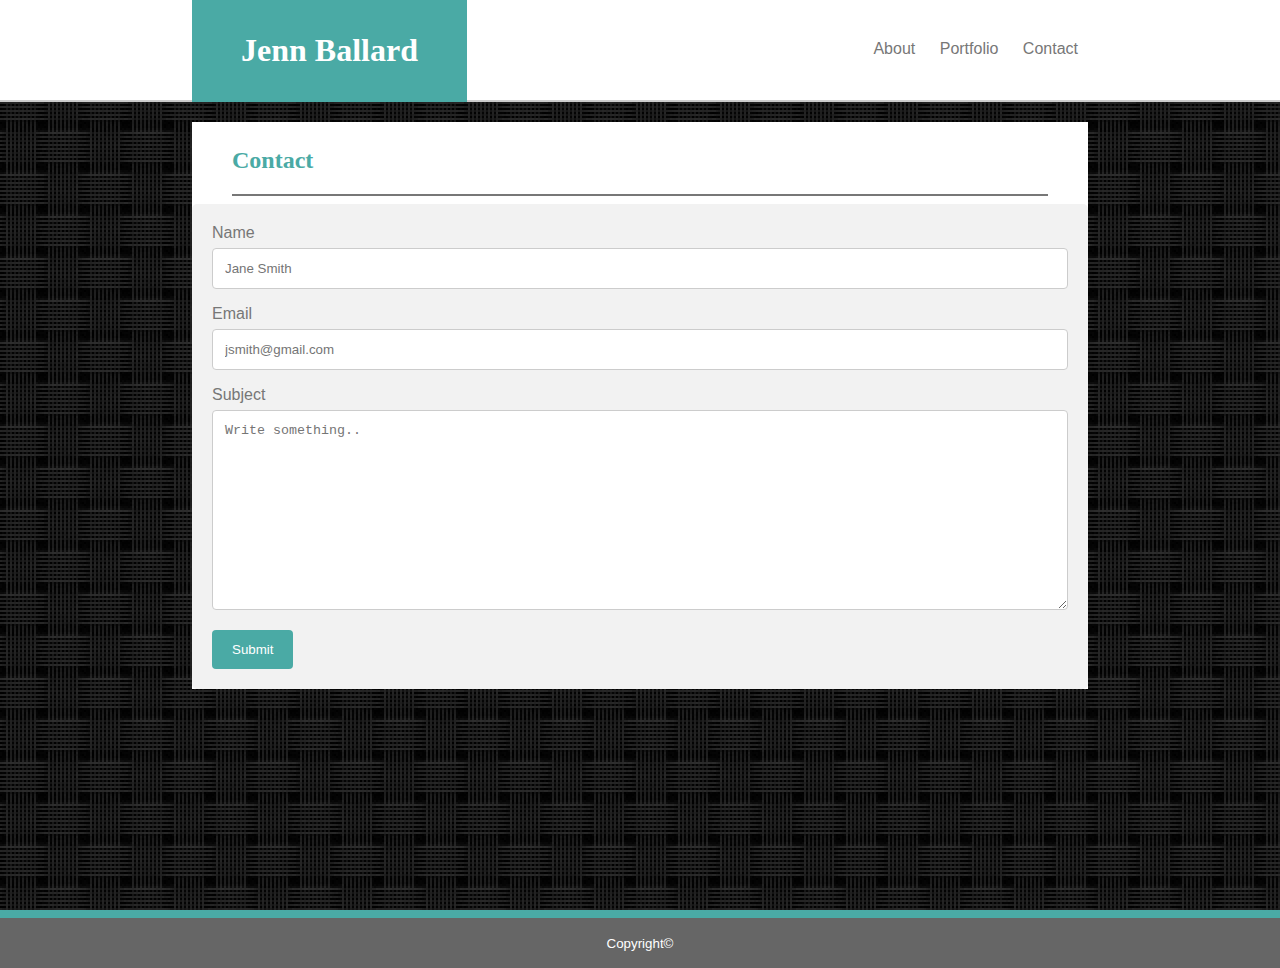
==== contact.html @ cac4c45a "updated portfolio and contact html" ====
<!DOCTYPE html>
<html lang="en">
<head>
    <meta charset="UTF-8">
    <meta name="viewport" content="width=device-width, initial-scale=1.0">
    <meta http-equiv="X-UA-Compatible" content="ie=edge">
    <title>Jenn Ballard Portfolio</title>
    <link rel="stylesheet" type="text/css" href="assets/css/styles.css">
</head>
<body>
    <main class="wrapper">
    <header>
        <div class="main-header-content">
        <h1>Jenn Ballard</h1> 
        <nav>
            <ul id="right-nav">
                <li><a href="index.html">About</a></li>
                <li><a href="portfolio.html">Portfolio</a></li>
                <li><a href="contact.html">Contact</a></li>
            </ul>
        </nav>
        </div>
        </header>
    <section id="content">
        <h2>Contact</h2>
        <hr id="line">
        <div class="container">
                <form action="action_page.php">
                        <label for="nname">Name</label>
                        <input type="text" id="name" name="name" placeholder="Jane Smith">
                        <label for="email">Email</label>
                        <input type="text" id="email" name="email" placeholder="jsmith@gmail.com">
                        <label for="subject">Subject</label>
                        <textarea id="subject" name="subject" placeholder="Write something.." style="height:200px"></textarea>
                        <input type="submit" value="Submit">
                </form>
        </div>
    </section>
    <div class="push"></div>
    </main>
    <footer class="footer">
            <p><small>Copyright&copy;</small></p>
    </footer>
</body>

</html>
---- assets/css/styles.css ----
html, body {
    height:100%;
    margin:0;
}

.wrapper {
    min-height:100%;
    margin-bottom:-50px;
}

body {
    height:960px;
    margin:0px;
    padding:0px;
    color:#777777;
    font-family:Arial, Helvetica, sans-serif;
    background-image:url("../images/woven_@2X.png");
}

h1 {
    float: left;
    background-color:#4aaaa5;
    width: 275px;
    height: 102px;
    margin:0px;
    padding:0px;
    left:100px;
    font-family:Georgia, 'Times New Roman', Times, serif;
    color:white;
    font-weight:bold;
    text-align:center;
    line-height: 100px;
}

.main-header-content {
    margin:0 auto;
    width:70%;
}
header {
    height:100px;
    background-color:#ffffff;
    border-bottom: 2px solid #cccccc;
}
ul {
    margin-top: 30px;
}

ul li {
    list-style-type:none;
}

a {
    color:#777777;
    text-decoration: none;
}

#right-nav {
    float:right;
}

#right-nav li {
    display:inline-block;
    margin: 10px;
}

h2 {
    color:#4aaaa5;
    padding-left:40px;
    padding-top:25px;  
    font-family:Georgia, 'Times New Roman', Times, serif; 
}
#line {
    border: 0.50px solid #777777;
    margin-left:40px;
    margin-right:40px;
}
#content {
    width:70%;
    height: 50%;
    margin:0 auto;
    background-color:#ffffff;
}

#mypicture {
    float:left;
    margin-right:40px;

}

#mypicture img {
    height:200px;
    width:150px;
    border:3px solid #dddddd;
}

.about {
    margin-top:35px;
    margin-left:100px;
    margin-right:100px;
}

.footer, .push {
    height:50px;
}

.footer {
  left: 0;
  bottom: 0;
  width: 100%;
  background-color:#666666;
  color: #ffffff;
  text-align: center;
  border-top:8px solid #4aaaa5;
}

input[type=text], select, textarea {
    width: 100%;
    padding: 12px; 
    border: 1px solid #ccc;
    border-radius: 4px;
    box-sizing: border-box;
    margin-top: 6px;
    margin-bottom: 16px;
    resize: vertical
  }
  
  input[type=submit] {
    background-color: #4aaaa5;
    color: white;
    padding: 12px 20px;
    border: none;
    border-radius: 4px;
    cursor: pointer;
  }
  
  input[type=submit]:hover {
    background-color: #084B8A;
  }
  
  .container {
    border-radius: 5px;
    background-color: #f2f2f2;
    padding: 20px;
  }
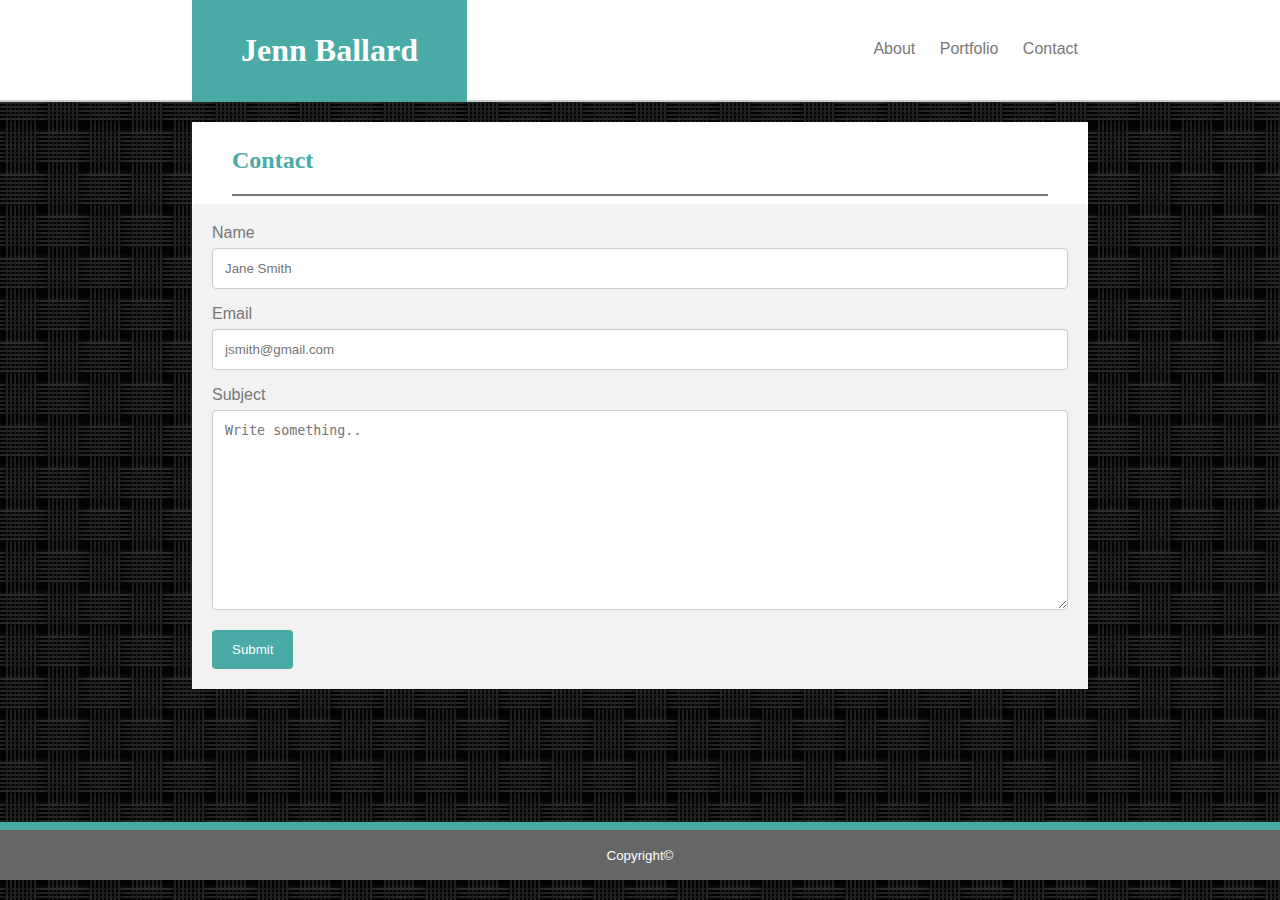
==== commit 553a5e9d: "updated portfolio and contact to match index layout" ====
--- a/contact.html
+++ b/contact.html
@@ -8,9 +8,8 @@
     <link rel="stylesheet" type="text/css" href="assets/css/styles.css">
 </head>
 <body>
-    <main class="wrapper">
     <header>
-        <div class="main-header-content">
+        <div class="content">
         <h1>Jenn Ballard</h1> 
         <nav>
             <ul id="right-nav">
@@ -21,7 +20,8 @@
         </nav>
         </div>
         </header>
-    <section id="content">
+        <main class="wrapper">
+    <section class="content">
         <h2>Contact</h2>
         <hr id="line">
         <div class="container">
--- a/assets/css/styles.css
+++ b/assets/css/styles.css
@@ -9,7 +9,7 @@
 }
 
 body {
-    height:960px;
+    height:750px;
     margin:0px;
     padding:0px;
     color:#777777;
@@ -32,7 +32,7 @@
     line-height: 100px;
 }
 
-.main-header-content {
+.content {
     margin:0 auto;
     width:70%;
 }
@@ -74,17 +74,14 @@
     margin-left:40px;
     margin-right:40px;
 }
-#content {
-    width:70%;
+section.content {
     height: 50%;
-    margin:0 auto;
+    min-height:400px;
     background-color:#ffffff;
 }
 
 #mypicture {
     float:left;
-    margin-right:40px;
-
 }
 
 #mypicture img {
@@ -93,10 +90,9 @@
     border:3px solid #dddddd;
 }
 
-.about {
-    margin-top:35px;
-    margin-left:100px;
-    margin-right:100px;
+p {
+    margin-left:40px;
+    margin-right:40px;
 }
 
 .footer, .push {
@@ -111,6 +107,12 @@
   color: #ffffff;
   text-align: center;
   border-top:8px solid #4aaaa5;
+}
+
+.coming-soon {
+    color:#777777;
+    font-size:x-large;
+    text-align:center;
 }
 
 input[type=text], select, textarea {
